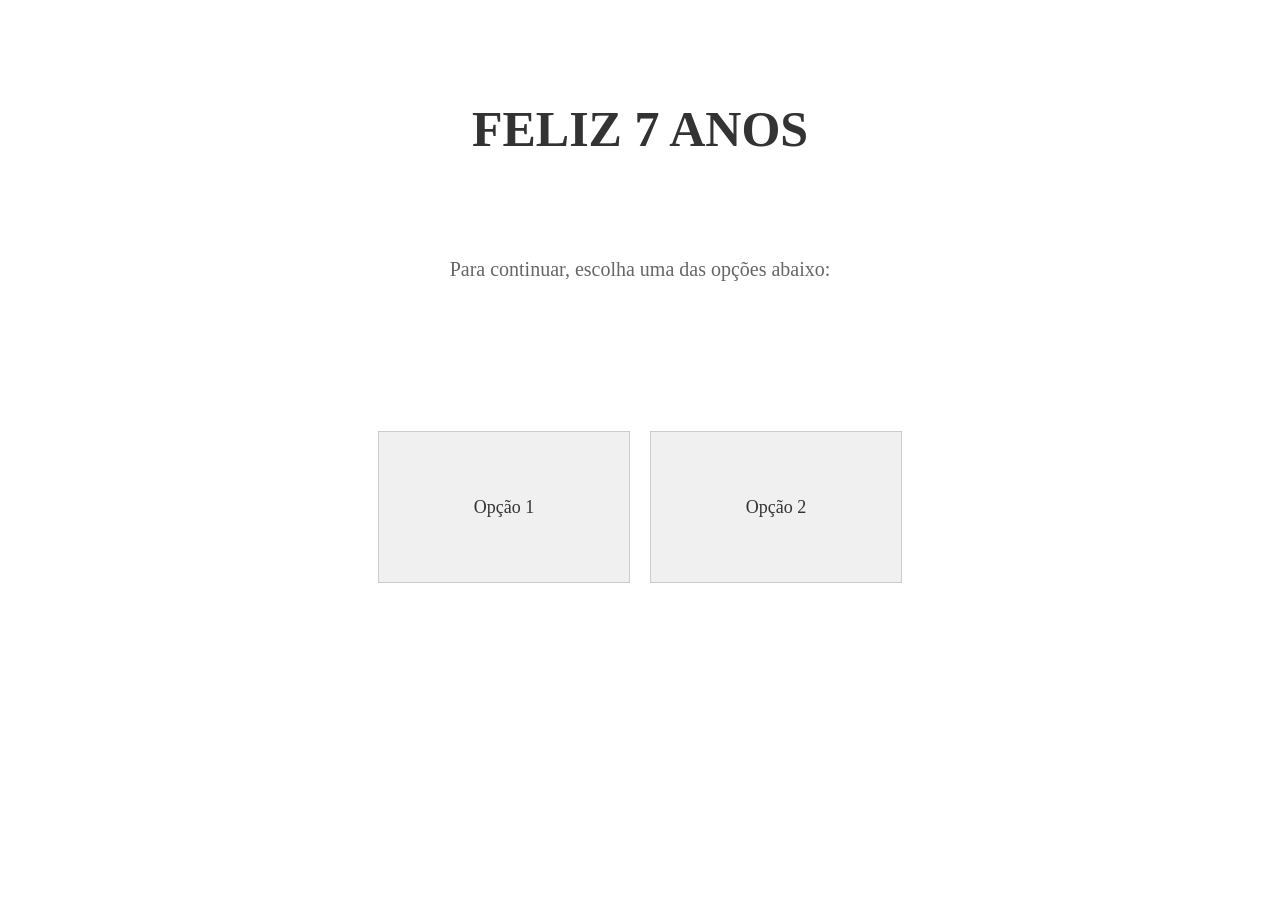
==== index.html @ 91aadcda "Commit Inicial" ====
<!DOCTYPE html>
<html lang="pt-br">
<head>
    <meta charset="UTF-8">
    <meta name="viewport" content="width=device-width, initial-scale=1.0">
    <title>DIA 24</title>
    <link rel="stylesheet" type="text/css" href="style.css">
</head>
<body>

    <h1 class="h1">FELIZ 7 ANOS</h1>
    <p class="p1">Para continuar, escolha uma das opções abaixo:</p>

    <div class="container">
        <div class="retangulo">Opção 1</div>
        <div class="retangulo2">Opção 2</div>
    </div>
</body>
</html>
---- style.css ----
.h1{
    font-size: 50px;
    color: #333;
    text-align: center;
    margin: 100px auto;
}

.p1{
    font-size: 20px;
    color: #666;
    text-align: center;
}

.container{
    display: flex;
    justify-content: center;
    gap: 20px;
    margin: 150px auto;
}

.retangulo{
    width: 250px;
    height: 150px;
    background-color: #f0f0f0;
    border: 1px solid #ccc;
    transition: all 0.3s ease;
    cursor: pointer;
    display: flex;
    align-items: center;
    justify-content: center;
    font-size: 18px;
    color: #333;
    font-weight: 500;
}
.retangulo:hover{
    box-shadow: 0 8px 16px rgba(0, 0, 0, 0.1);
    transition: all 0.3s ease;
    cursor: pointer;
}
.retangulo2{
    width: 250px;
    height: 150px;
    background-color: #f0f0f0;
    border: 1px solid #ccc;
    transition: all 0.3s ease;
    cursor: pointer;
    display: flex;
    align-items: center;
    justify-content: center;
    font-size: 18px;
    color: #333;
    font-weight: 500;
}
.retangulo2:hover{
    box-shadow: 0 8px 16px rgba(0, 0, 0, 0.1);
    transition: all 0.3s ease;
    cursor: pointer;
}
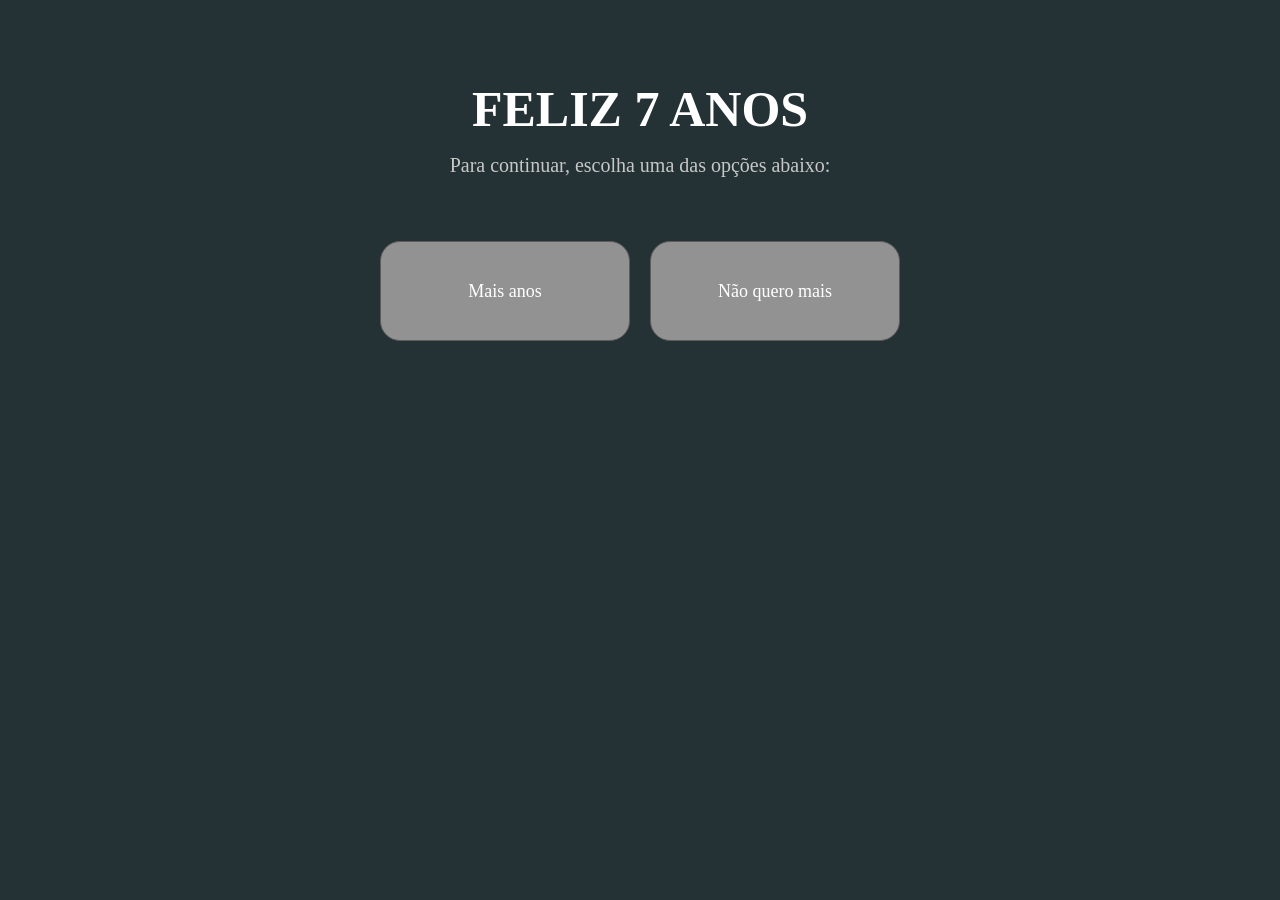
==== commit 798d8a9f: "Alterações feitas: Cor de fundo; Implementação da função de "fulga" do botão; Criação da aba de scri" ====
--- a/index.html
+++ b/index.html
@@ -12,8 +12,11 @@
     <p class="p1">Para continuar, escolha uma das opções abaixo:</p>
 
     <div class="container">
-        <div class="retangulo">Opção 1</div>
-        <div class="retangulo2">Opção 2</div>
+        <div class="retangulo">Mais anos</div>
+        <div class="retangulo2" id="retangulo2">Não quero mais</div>
     </div>
+
+    <script type="module" src="script.js"></script>
+
 </body>
 </html>
--- a/style.css
+++ b/style.css
@@ -1,36 +1,57 @@
+*{
+    box-sizing: border-box;
+}
+
+html, body{
+    min-height: 100%;
+}
+
+body{
+    margin: 0;
+    padding: 24px 16px 32px;
+    background-color: #243235;
+}
+
 .h1{
-    font-size: 50px;
-    color: #333;
+    font-size: clamp(2rem, 7vw, 50px);
+    color: #ffffff;
     text-align: center;
-    margin: 100px auto;
+    margin: 56px auto 16px;
 }
 
 .p1{
-    font-size: 20px;
-    color: #666;
+    font-size: clamp(1rem, 3.5vw, 20px);
+    color: #c7c7c7;
     text-align: center;
+    margin: 0;
 }
 
 .container{
     display: flex;
+    flex-wrap: wrap;
     justify-content: center;
+    align-items: center;
     gap: 20px;
-    margin: 150px auto;
+    margin: 64px auto 0;
+    padding: 0 8px;
 }
 
 .retangulo{
-    width: 250px;
-    height: 150px;
-    background-color: #f0f0f0;
-    border: 1px solid #ccc;
+    width: min(250px, calc(100vw - 48px));
+    min-height: 100px;
+    background-color: #929292;
+    border: 1px solid #5c5c5c;
+    border-radius: 20px;
     transition: all 0.3s ease;
     cursor: pointer;
     display: flex;
     align-items: center;
     justify-content: center;
-    font-size: 18px;
-    color: #333;
+    font-size: clamp(1rem, 3.5vw, 18px);
+    color: #ffffff;
     font-weight: 500;
+    text-align: center;
+    padding: 12px 16px;
 }
 .retangulo:hover{
     box-shadow: 0 8px 16px rgba(0, 0, 0, 0.1);
@@ -38,21 +59,46 @@
     cursor: pointer;
 }
 .retangulo2{
-    width: 250px;
-    height: 150px;
-    background-color: #f0f0f0;
-    border: 1px solid #ccc;
+    width: min(250px, calc(100vw - 48px));
+    min-height: 100px;
+    background-color: #929292;
+    border: 1px solid #5c5c5c;
+    border-radius: 20px;
     transition: all 0.3s ease;
     cursor: pointer;
     display: flex;
     align-items: center;
     justify-content: center;
-    font-size: 18px;
-    color: #333;
+    font-size: clamp(1rem, 3.5vw, 18px);
+    color: #ffffff;
     font-weight: 500;
+    text-align: center;
+    padding: 12px 16px;
 }
 .retangulo2:hover{
     box-shadow: 0 8px 16px rgba(0, 0, 0, 0.1);
     transition: all 0.3s ease;
     cursor: pointer;
+}
+
+@media (max-width: 640px){
+    body{
+        padding: 20px 12px 24px;
+    }
+
+    .h1{
+        margin-top: 36px;
+        line-height: 1.1;
+    }
+
+    .container{
+        flex-direction: column;
+        margin-top: 40px;
+        gap: 14px;
+    }
+
+    .retangulo,
+    .retangulo2{
+        width: min(100%, 360px);
+    }
 }
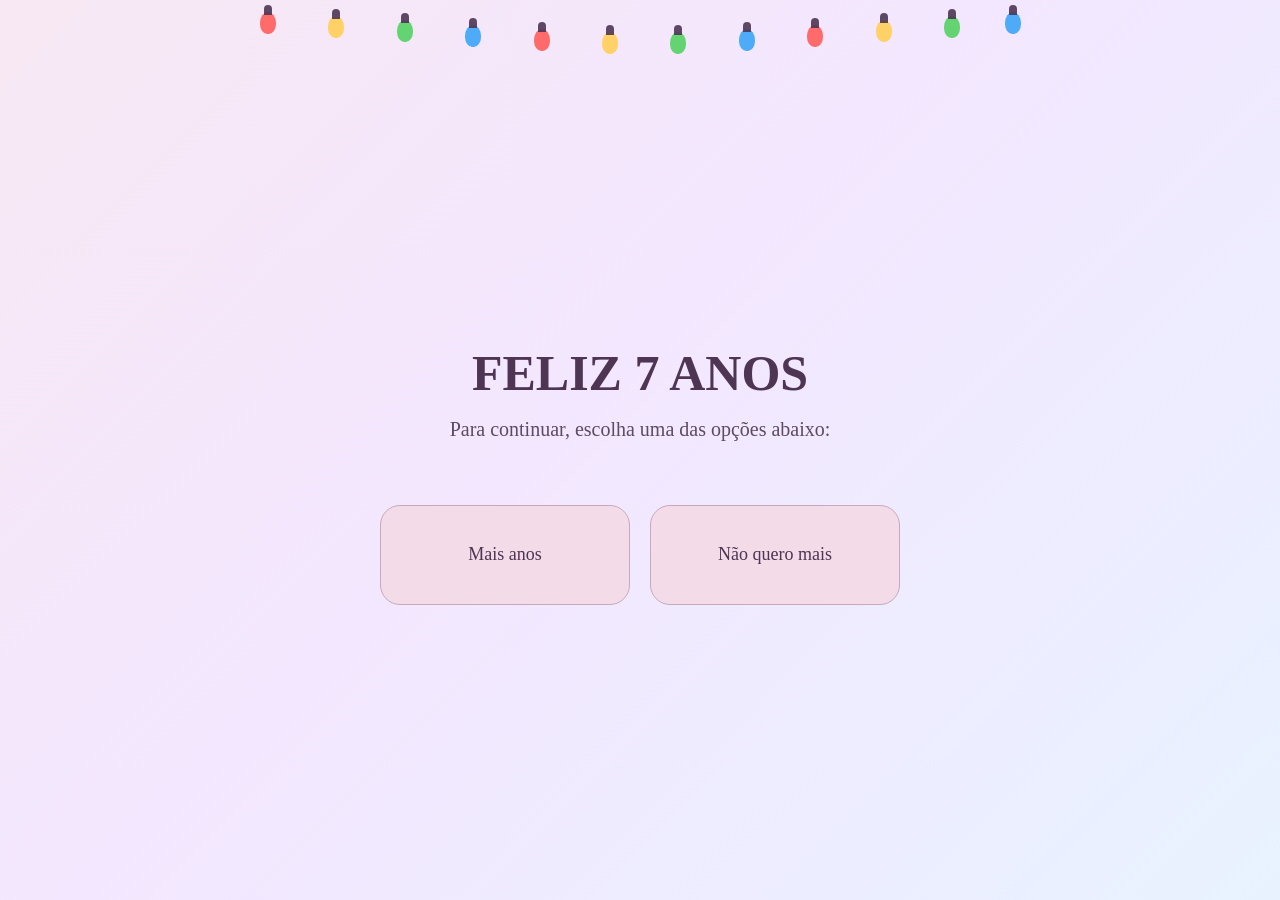
==== commit 192a21ad: "Adicionando o index e modificando o readme" ====
--- a/index.html
+++ b/index.html
@@ -3,20 +3,13 @@
 <head>
     <meta charset="UTF-8">
     <meta name="viewport" content="width=device-width, initial-scale=1.0">
+    <meta http-equiv="refresh" content="0; url=pages/pagina1.html">
     <title>DIA 24</title>
-    <link rel="stylesheet" type="text/css" href="style.css">
+    <script>
+        window.location.replace('pages/pagina1.html');
+    </script>
 </head>
 <body>
-
-    <h1 class="h1">FELIZ 7 ANOS</h1>
-    <p class="p1">Para continuar, escolha uma das opções abaixo:</p>
-
-    <div class="container">
-        <div class="retangulo">Mais anos</div>
-        <div class="retangulo2" id="retangulo2">Não quero mais</div>
-    </div>
-
-    <script type="module" src="script.js"></script>
-
+    <p>Redirecionando...</p>
 </body>
 </html>
